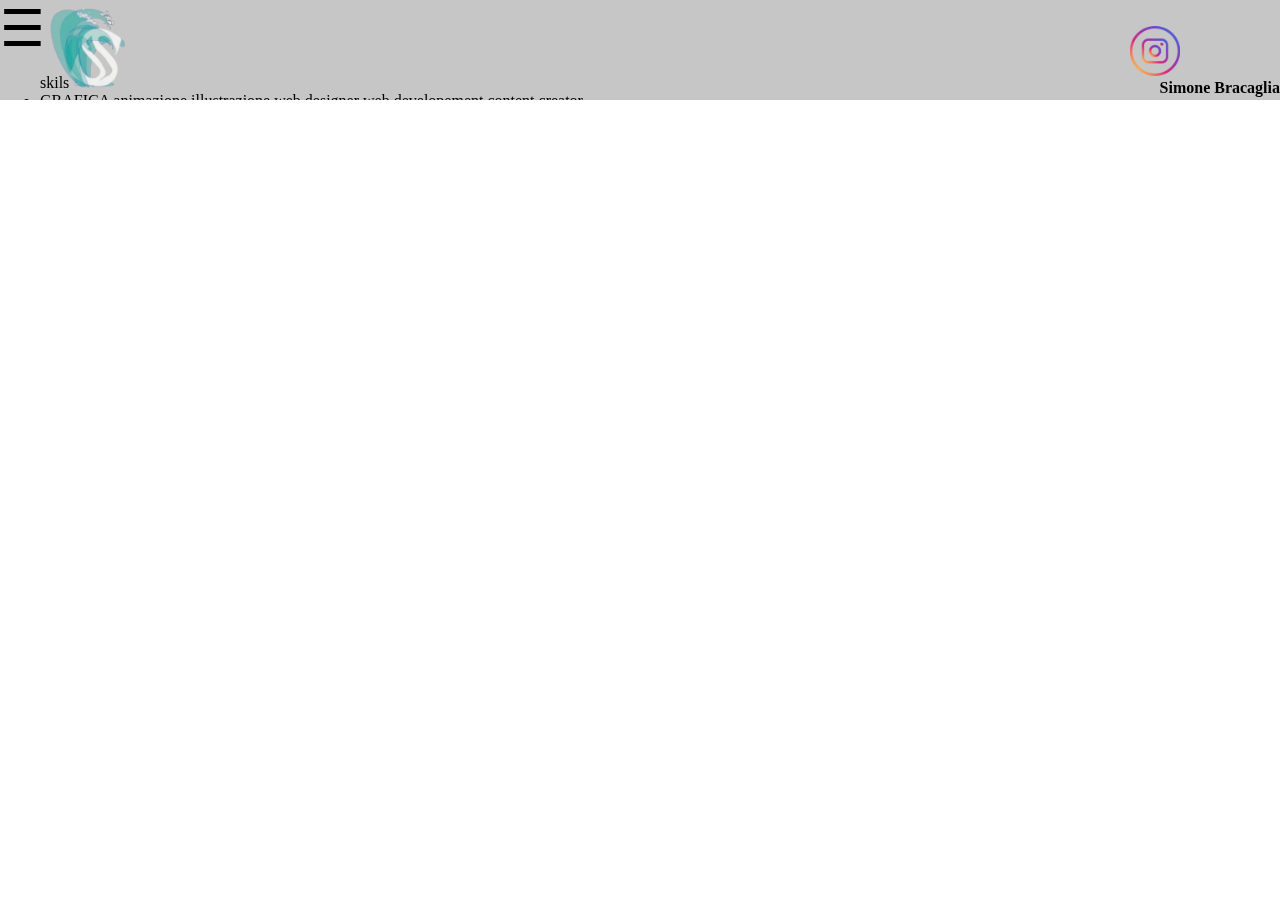
==== about.html @ 5e30d444 "video" ====
<!DOCTYPE html>
<html lang="it">
<head>
  <meta charset="UTF-8">
  <meta name="viewport" content="width=device-width, initial-scale=1.0">
  <title>Simone Bracaglia</title>
  <link rel="stylesheet" href="style.css">
</head>

<body>
	 

	
	

	
             
		 

		<div  class="header" >
		
	
			<div id="myNav" class="overlay">
				<a href="javascript:void(0)" class="closebtn" onclick="closeNav()">&times;</a>
				<div class="overlay-content">
				  <a href="about">About</a>
				  <a href="#">Services</a>
				  <a href="#">Clients</a>
				  <a href="#">Contact</a>
				</div>
			  </div>
	
			<div><span style="font-size:50px;cursor:pointer" onclick="openNav()">&#9776;</span>
				<a href="INDEX.HTML" style="top: 8px;position: absolute;">
					<img id="logo" src="logo simone bianco.png"alt="simone" width="80" height="80">
				</a>
			</div>
				 
			<div class="simone"><h4>Simone Bracaglia</h4></div>

			<div class="instagram"> 
			<a href class="https://www.instagram.com/simone_bracaglia.95/" target="_blank" rel="noopener "><img src="instagram-logo-icon-social-media-icon-free-png.png" width="50" height="50"></a>
		
		
		</div>
	
<div>
<ul>skils
	<li>GRAFICA
		animazione 
		 illustrazione 
		web designer 
	   web developement 
	   content creator </li>
</ul>
</div>








	<!-- 
	div1 = div left = trattini e logo  width 34% position: float
	div2 = div centrale = nome pagina  width 33% -> centrale 
	div3 = div right = loghi con link FB insta ecc width 33% -> position right
	-->
	
		
		
		
	
		<h5>social</h5>
	
	</div>
---- style.css ----
body {padding: 0%; margin: 0%; background-color: rgba(255, 255, 255, 0) ;font-family: 'Gill Sans', 'Gill Sans MT', 'Calibri', 'Trebuchet MS', 'sans-serif'; }


 
    .header{ position: fixed; background-color: rgba(6, 6, 6, 0.228); z-index: 20;width: 100%;overflow:hidden;height: 100px; overflow-wrap: normal;}

     
 
  
 /* The Overlay (background) */
.overlay {
    /* Height & width depends on how you want to reveal the overlay (see JS below) */   
    height: 100%;
    width: 0;
    position: fixed; /* Stay in place */
    z-index: 1; /* Sit on top */
    left: 0;
    top: 0;
    background-color: rgb(0, 0, 0); /* Black fallback color */
    background-color: rgba(0,0,0, 0.9); /* Black w/opacity */
    overflow-x: hidden; /* Disable horizontal scroll */
    transition: 0.5s; /* 0.5 second transition effect to slide in or slide down the overlay (height or width, depending on reveal) */
  }
  
  /* Position the content inside the overlay */
  .overlay-content {
    position: relative;
    top: 25%; /* 25% from the top */
    width: 100%; /* 100% width */
    text-align: center; /* Centered text/links */
    margin-top: 30px; /* 30px top margin to avoid conflict with the close button on smaller screens */
  }
  
  /* The navigation links inside the overlay */
  .overlay a {
    padding: 8px;
    text-decoration: none;
    font-size: 36px;
    color: #818181;
    display: block; /* Display block instead of inline */
    transition: 0.3s; /* Transition effects on hover (color) */
  }
  
  /* When you mouse over the navigation links, change their color */
  .overlay a:hover, .overlay a:focus {
	color: #f1f1f1;
  }
  
  /* Position the close button (top right corner) */
.overlay .closebtn {
  position: absolute;
  top: 70px;
  right: 45px;
  font-size: 60px;
  background-color:#2c2a2a84;
}
  
  /* When the height of the screen is less than 450 pixels, change the font-size of the links and position the close button again, so they don't overlap */
  @media screen and (max-height: 450px) {
    .overlay a {font-size: 20px}
    .overlay .closebtn {
      font-size: 40px;
      top: 15px;
      right: 100px;
    }
  }

  .open{ margin-left: 150px;}



    
   
     
  
  .wrapper1{ 
      max-width: 1800px;
      background-color: #000000db;
      min-height: 500px;
      margin: 100px auto;
      padding: 50px;
       
  }
  .wrapper2 {  
    background-color: #555353;
    padding: 100px;
    text-align: center;
    color: #001858;
    font-size: 30px;
    
}

.wrapper3{max-width: 1800px;
  background-color: #000000db;
  min-height: 500px;
  margin: 100px auto;
  padding: 50px;
   }

     h4{ margin-left: 100px; text-decoration: #e60808;float: right;}
     h5{ float: right;position: relative;}
     .h5{ position:absolute; right: 100px; bottom: 20px;}

     .instagram{ float: right;position:relative}
     .instagram{ position: absolute;
       
      right: 100px; bottom: 20px;}
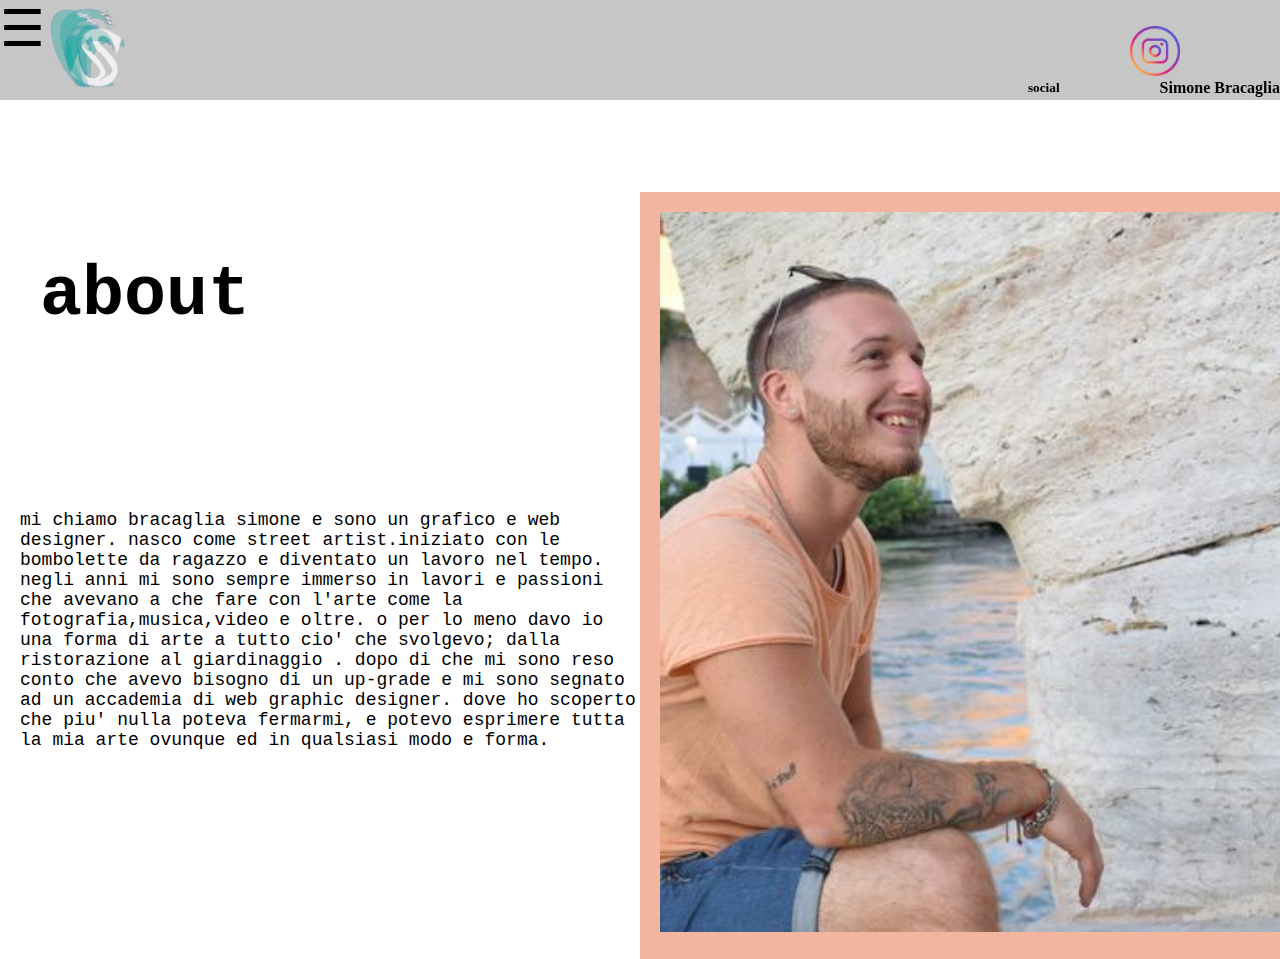
==== commit efcf5aae: "s" ====
--- a/about.html
+++ b/about.html
@@ -5,64 +5,37 @@
   <meta name="viewport" content="width=device-width, initial-scale=1.0">
   <title>Simone Bracaglia</title>
   <link rel="stylesheet" href="style.css">
-</head>
 
-<body>
-	 
-
-	
-	
-
-	
-             
-		 
-
-		<div  class="header" >
+  <div class="header" >
 		
 	
-			<div id="myNav" class="overlay">
-				<a href="javascript:void(0)" class="closebtn" onclick="closeNav()">&times;</a>
-				<div class="overlay-content">
-				  <a href="about">About</a>
-				  <a href="#">Services</a>
-				  <a href="#">Clients</a>
-				  <a href="#">Contact</a>
-				</div>
-			  </div>
-	
-			<div><span style="font-size:50px;cursor:pointer" onclick="openNav()">&#9776;</span>
-				<a href="INDEX.HTML" style="top: 8px;position: absolute;">
-					<img id="logo" src="logo simone bianco.png"alt="simone" width="80" height="80">
-				</a>
-			</div>
-				 
-			<div class="simone"><h4>Simone Bracaglia</h4></div>
+	<div id="myNav" class="overlay">
+		<a href="javascript:void(0)" class="closebtn" onclick="closeNav()">&times;</a>
+		<div class="overlay-content">
+		  <a href="about">About</a>
+		  <a href="#">Services</a>
+		  <a href="#">Clients</a>
+		  <a href="#">Contact</a>
+		</div>
+	  </div>
 
-			<div class="instagram"> 
-			<a href class="https://www.instagram.com/simone_bracaglia.95/" target="_blank" rel="noopener "><img src="instagram-logo-icon-social-media-icon-free-png.png" width="50" height="50"></a>
-		
-		
-		</div>
-	
-<div>
-<ul>skils
-	<li>GRAFICA
-		animazione 
-		 illustrazione 
-		web designer 
-	   web developement 
-	   content creator </li>
-</ul>
+	<div><span style="font-size:50px;cursor:pointer" onclick="openNav()">&#9776;</span>
+		<a href="INDEX.HTML" style="top: 8px;position: absolute;">
+			<img id="logo" src="logo simone bianco.png"alt="simone" width="80" height="80">
+		</a>
+	</div>
+		 
+	<div class="simone"><h4>Simone Bracaglia</h4></div>
+
+	<div class="instagram"> 
+	<a href class="https://www.instagram.com/simone_bracaglia.95/" target="_blank" rel="noopener "><img src="instagram-logo-icon-social-media-icon-free-png.png" width="50" height="50"></a>
+
+
 </div>
 
-
-
-
-
-
-
-
-	<!-- 
+</head>
+<body> 
+<!-- 
 	div1 = div left = trattini e logo  width 34% position: float
 	div2 = div centrale = nome pagina  width 33% -> centrale 
 	div3 = div right = loghi con link FB insta ecc width 33% -> position right
@@ -72,6 +45,48 @@
 		
 		
 	
-		<h5>social</h5>
+	<h5>social</h5>
 	
-	</div>+</div>
+
+
+	<h1 class="about"> about</h1>
+	<p class="competenze">
+		 mi chiamo bracaglia simone e sono un grafico e web designer. nasco come street artist.iniziato con le 
+		 bombolette da ragazzo e diventato un lavoro nel tempo. negli anni mi sono sempre immerso in lavori e passioni che 
+		 avevano a che fare con l'arte come  la fotografia,musica,video e oltre.  o per lo meno davo io una forma di arte a tutto cio' che svolgevo; dalla ristorazione al giardinaggio . dopo di che mi sono reso conto che avevo 
+		 bisogno di un up-grade e mi sono segnato ad un accademia di web graphic designer. dove ho scoperto che piu'
+		 nulla poteva fermarmi, e potevo esprimere tutta la mia arte ovunque ed in qualsiasi modo e forma.  
+		 </p>
+	
+ 
+		 <div class="fotoabout">
+			<div class="card2">
+			   <img src="foto mia 1.jpeg" width="720" height="60%" alt=""> 
+			</div>
+		  </div>
+	
+		
+	 
+
+	
+	
+
+	
+
+		
+
+
+		
+	
+</body>
+
+
+
+
+
+
+
+	
+
+	--- a/style.css
+++ b/style.css
@@ -106,4 +106,24 @@
        
       right: 100px; bottom: 20px;}
 
-      +
+      /*-----/* about*/ 
+
+      .about{ font-size: 70px; text-align: center;  font-family:'Courier New', Courier, monospace}
+      .about{ float:left  }
+      .about{margin-right: 50%; margin-left: 40px;} 
+      .about{ margin-top: 20%;}
+      
+      
+      .competenze{ margin-top: 10%;float: left; margin-right: 50%;margin-left: 20px; font-size: large; font-size: 20; font-family:'Courier New', Courier, monospace }
+
+      
+
+      .about.html{background-color: #e6080836;}
+
+      .fotoabout{ 
+        padding: 20px;
+        text-align: center;
+        background-color:rgba(228, 107, 63, 0.497);
+        font-size: 30px;}
+        .fotoabout{position: absolute;margin-left: 50%;margin-top: 15%;  }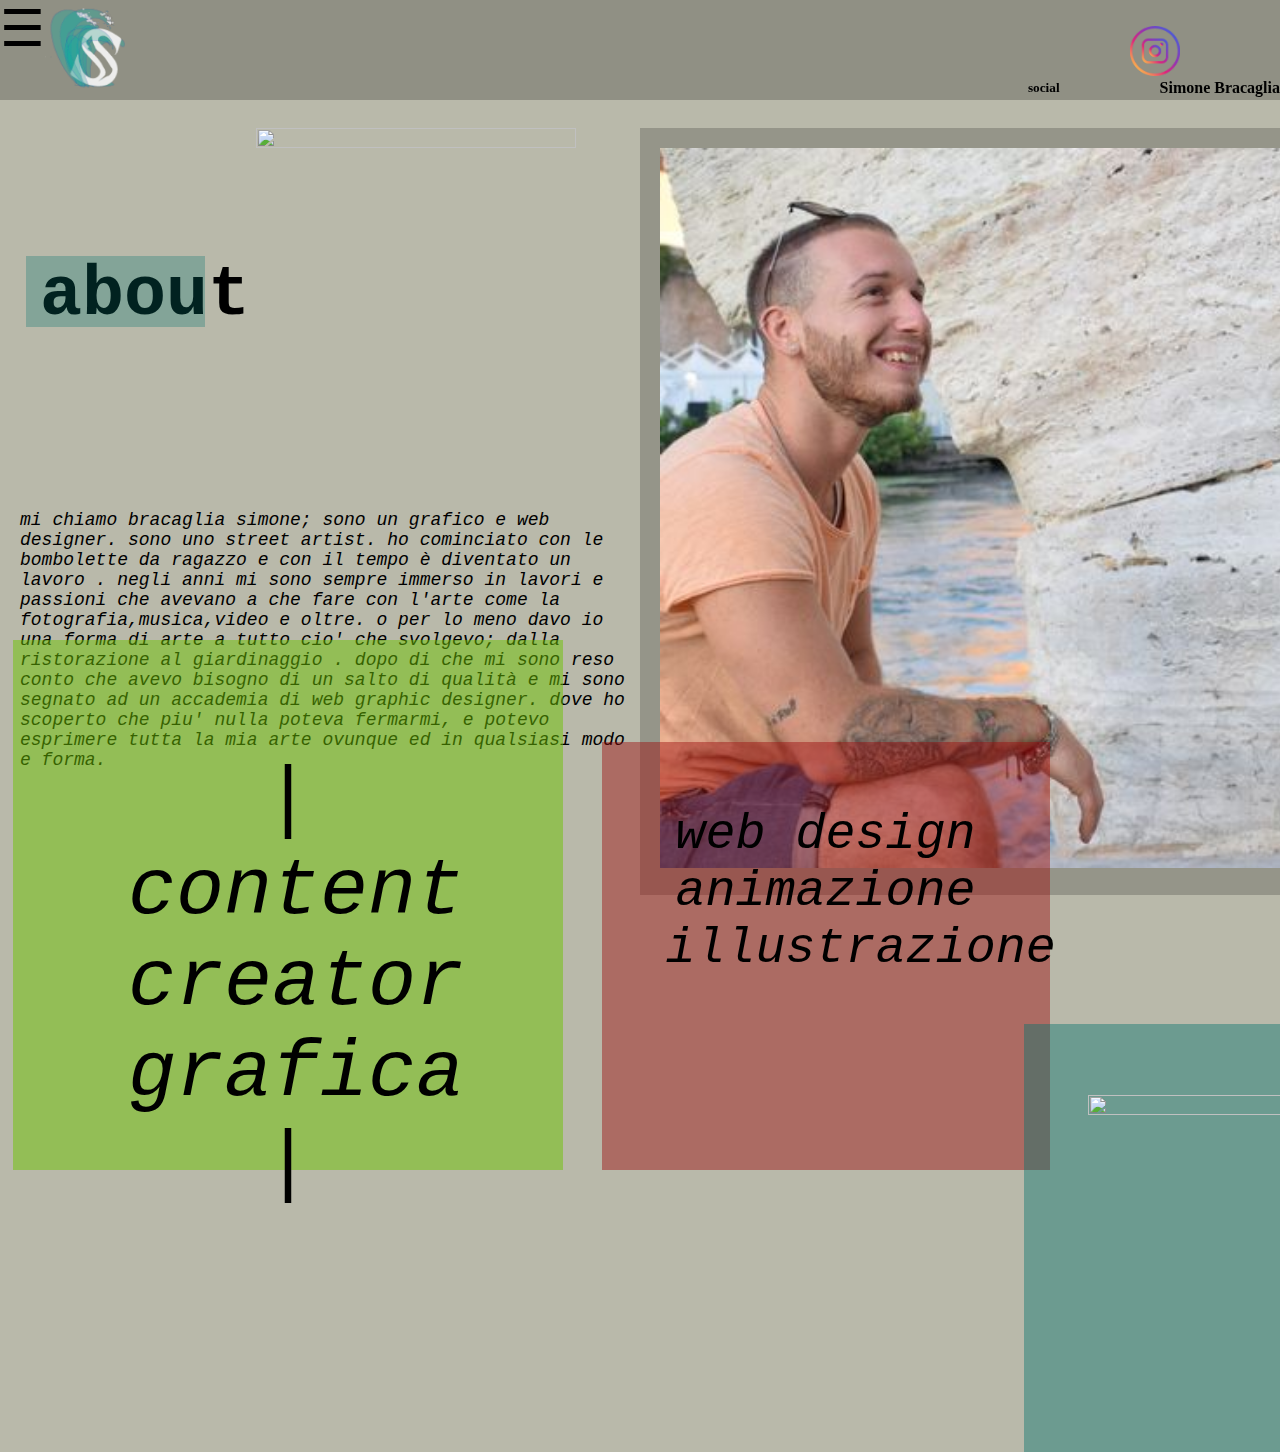
==== commit 50d8c01e: "e" ====
--- a/about.html
+++ b/about.html
@@ -34,7 +34,8 @@
 </div>
 
 </head>
-<body> 
+<body style="background-color: rgba(72, 71, 32, 0.381);" > 
+	
 <!-- 
 	div1 = div left = trattini e logo  width 34% position: float
 	div2 = div centrale = nome pagina  width 33% -> centrale 
@@ -50,13 +51,15 @@
 </div>
 
 
+
 	<h1 class="about"> about</h1>
+	
 	<p class="competenze">
-		 mi chiamo bracaglia simone e sono un grafico e web designer. nasco come street artist.iniziato con le 
-		 bombolette da ragazzo e diventato un lavoro nel tempo. negli anni mi sono sempre immerso in lavori e passioni che 
+		 <em>mi chiamo bracaglia simone; sono un grafico e web designer. sono uno  street artist. ho cominciato con le 
+		 bombolette da ragazzo e con il tempo è diventato un lavoro . negli anni mi sono sempre immerso in lavori e passioni che 
 		 avevano a che fare con l'arte come  la fotografia,musica,video e oltre.  o per lo meno davo io una forma di arte a tutto cio' che svolgevo; dalla ristorazione al giardinaggio . dopo di che mi sono reso conto che avevo 
-		 bisogno di un up-grade e mi sono segnato ad un accademia di web graphic designer. dove ho scoperto che piu'
-		 nulla poteva fermarmi, e potevo esprimere tutta la mia arte ovunque ed in qualsiasi modo e forma.  
+		 bisogno di un salto di qualità e mi sono segnato ad un accademia di web graphic designer. dove ho scoperto che piu'
+		 nulla poteva fermarmi, e potevo esprimere tutta la mia arte ovunque ed in qualsiasi modo e forma. </em> 
 		 </p>
 	
  
@@ -65,6 +68,54 @@
 			   <img src="foto mia 1.jpeg" width="720" height="60%" alt=""> 
 			</div>
 		  </div>
+		  
+		  <div class="fotoabout2">
+			<div class="card2">
+
+				<em>|
+					
+				</em>
+			   <em>content creator  <br>
+				grafica <br>
+
+				     |
+			
+				
+				
+			   </em>
+			</div>
+		  </div>
+
+		  <div class="fotoabout3">
+			<div class="card2">
+			<em>web design  <br>
+				animazione <br>
+				illustrazione <br> 
+			</em>
+		
+			</div>
+		  </div>
+
+		  <div class="fotoabout4">
+			<div class="card2">
+			   <img src="foto pennello verde.jpg " width="100%" height="80%" alt=""> 
+			</div>
+		  </div>
+
+		  <div class="fotoabout5">
+			<div class="card2">
+			   <img src="foto roma filtro.jpg " width="720" height="200%" alt=""> 
+			</div>
+		  </div>
+
+		  <div class="fotoabout6">
+			<div class="card2">
+			   <img src=" " width="720" height="100%" alt=""> 
+			</div>
+		  </div>
+          
+		  
+		  
 	
 		
 	 
--- a/style.css
+++ b/style.css
@@ -1,5 +1,6 @@
-body {padding: 0%; margin: 0%; background-color: rgba(255, 255, 255, 0) ;font-family: 'Gill Sans', 'Gill Sans MT', 'Calibri', 'Trebuchet MS', 'sans-serif'; }
+body {padding: 0%; margin: 0%;   ;font-family: 'Gill Sans', 'Gill Sans MT', 'Calibri', 'Trebuchet MS', 'sans-serif'; }
 
+ 
 
  
     .header{ position: fixed; background-color: rgba(6, 6, 6, 0.228); z-index: 20;width: 100%;overflow:hidden;height: 100px; overflow-wrap: normal;}
@@ -68,25 +69,16 @@
   .open{ margin-left: 150px;}
 
 
-
+.presentazione{text-align: center;}
     
    
      
-  
-  .wrapper1{ 
-      max-width: 1800px;
-      background-color: #000000db;
-      min-height: 500px;
-      margin: 100px auto;
-      padding: 50px;
-       
-  }
+   
   .wrapper2 {  
-    background-color: #555353;
-    padding: 100px;
-    text-align: center;
-    color: #001858;
-    font-size: 30px;
+    background-color: #55535394;
+    
+   
+    
     
 }
 
@@ -109,21 +101,70 @@
 
       /*-----/* about*/ 
 
+      
+
       .about{ font-size: 70px; text-align: center;  font-family:'Courier New', Courier, monospace}
       .about{ float:left  }
       .about{margin-right: 50%; margin-left: 40px;} 
       .about{ margin-top: 20%;}
       
       
-      .competenze{ margin-top: 10%;float: left; margin-right: 50%;margin-left: 20px; font-size: large; font-size: 20; font-family:'Courier New', Courier, monospace }
+      .competenze{ margin-top: 10%;float: left; margin-right: 50%;margin-left: 20px; font-size: large; font-size: 50; font-family:'Courier New', Courier, monospace  }
 
       
 
-      .about.html{background-color: #e6080836;}
+      
 
       .fotoabout{ 
         padding: 20px;
         text-align: center;
-        background-color:rgba(228, 107, 63, 0.497);
+        background-color:rgba(0, 0, 0, 0.193);
         font-size: 30px;}
-        .fotoabout{position: absolute;margin-left: 50%;margin-top: 15%;  }+        .fotoabout{position: absolute;margin-left: 50%;margin-top: 10%;  }
+
+        .fotoabout2{background-color: #001858;padding: 20px;
+          text-align:center;
+          background-color:rgba(108, 194, 3, 0.497);
+          font-size: 80px;position: absolute;margin-left: 1%;margin-top: 50%;padding: 9%;height: 300px;width: 25%; font-family:    monospace }
+
+          .fotoabout3{background-color: #001858;padding: 20px;
+            text-align: center;
+            background-color:rgba(156, 12, 12, 0.447);
+            font-size: 50px;position: absolute;margin-left: 47%;margin-top: 58%;padding: 5%;height: 300px;width: 25%; font-family:   monospace }
+
+            .fotoabout4{ 
+               
+              
+              position: absolute;margin-left: 15%;padding: 5%;height: 300px;width: 25%; margin-top: 5%; }
+
+              .fotoabout5{background-color: #001858;padding: 20px;
+                text-align: center;
+                background-color:rgba(5, 115, 110, 0.429);
+                font-size: 30px;position: absolute;margin-left: 80%;margin-top: 80%;padding: 5%;height: 300px;width: 25%; }
+
+                .fotoabout6{background-color: #001858;padding: 20px;
+                  text-align: center;
+                  background-color:rgba(5, 115, 110, 0.295);
+                  font-size: 30px;position: absolute; padding: 2%;height: 20px;width: 10%; margin-top: 20%; margin-left: 2%; }
+                  
+                  .color{background-color:rgba(0,0,0, 0.9) ;}
+                   .graffabout{position: fixed; margin-top: 20px; }
+
+                  
+                  /*-----/* lavori */ 
+                  .gheisha{ float: left; }
+                  .cascata{float: right; margin-top: 1%; }
+                   
+                  .pappagalli{margin-left: 50%;}
+
+                  .brand{text-align: center; background-color:white;}
+                  .animazione{text-align: center; background-color:white;}
+                  .postscape{margin-left: 50%; float: right;margin-bottom: 100px;}
+                  .tshert{float: right;}
+                  .muertos{position: absolute; margin-bottom: 100px;}
+                  .lola{position: absolute;float: right; margin-left: 50%;}
+
+                  
+
+                  
+
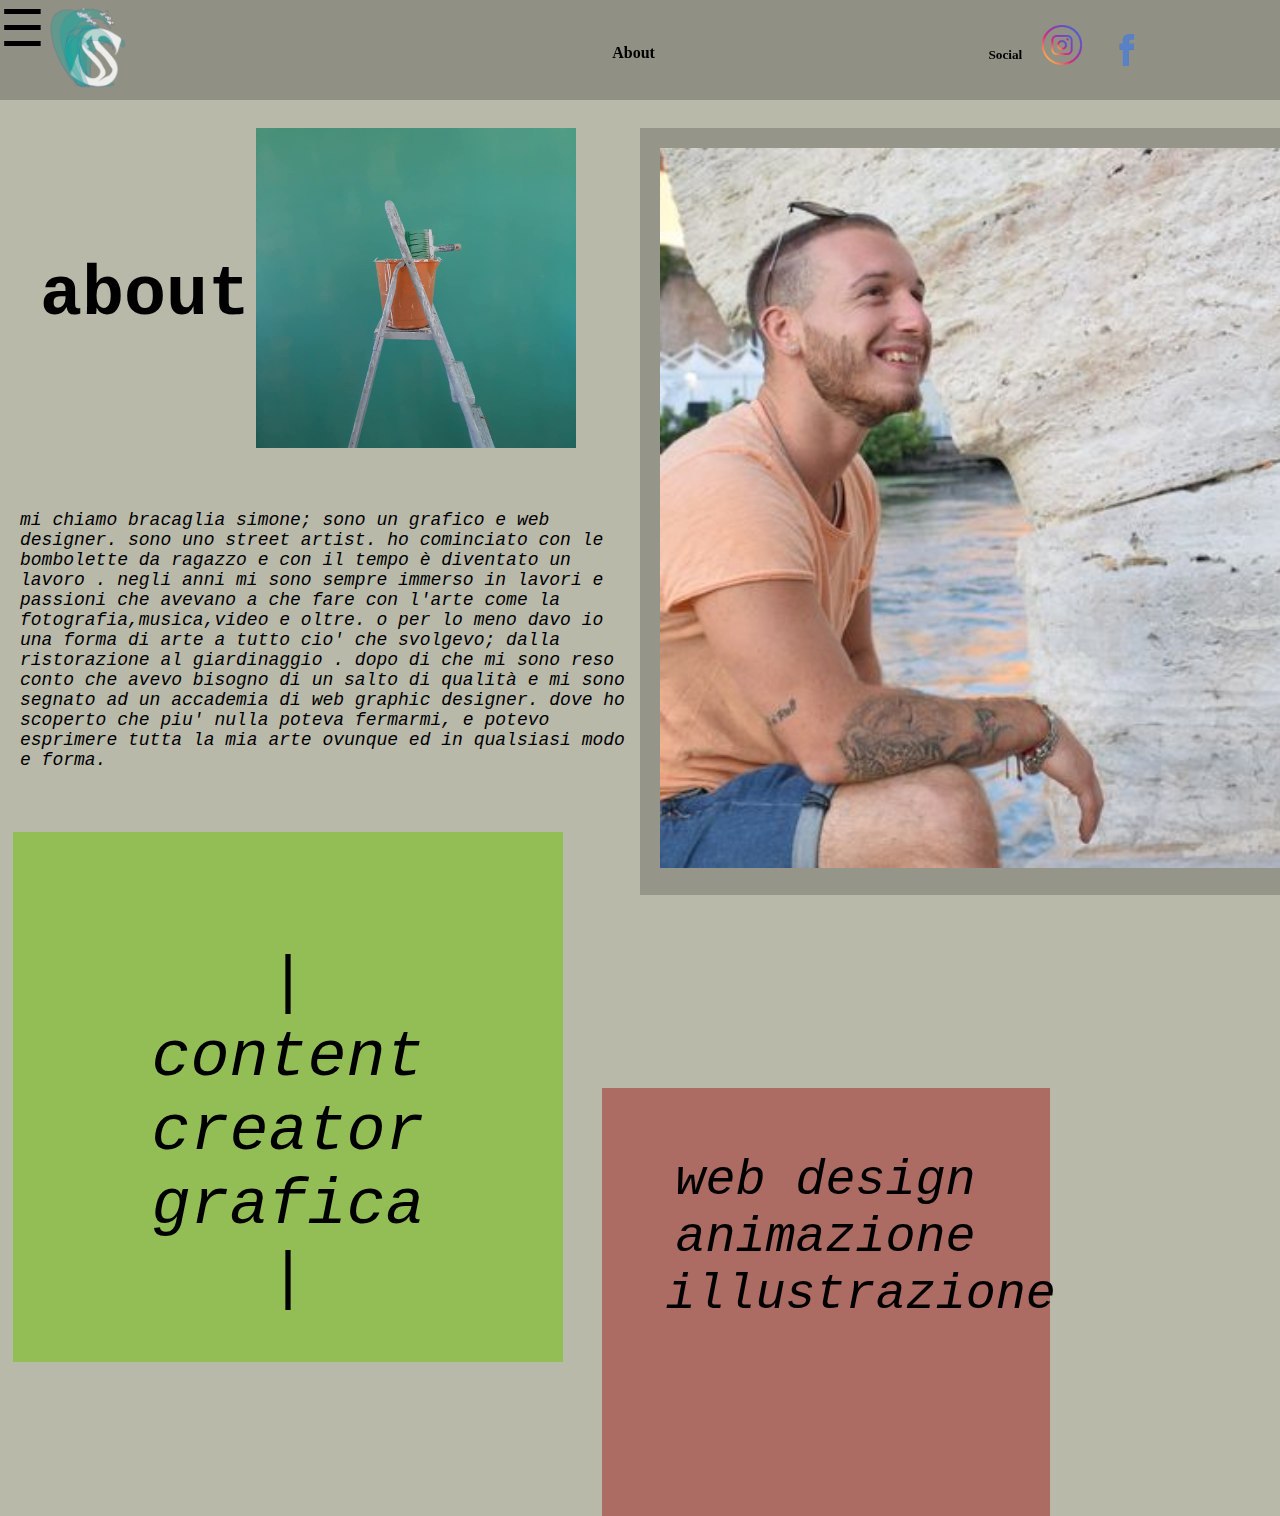
==== commit 261e4bed: "roba" ====
--- a/about.html
+++ b/about.html
@@ -3,54 +3,51 @@
 <head>
   <meta charset="UTF-8">
   <meta name="viewport" content="width=device-width, initial-scale=1.0">
-  <title>Simone Bracaglia</title>
+  <title>About</title>
   <link rel="stylesheet" href="style.css">
 
-  <div class="header" >
-		
+</head>
+<body style="background-color: rgba(72, 71, 32, 0.381);" > 
 	
 	<div id="myNav" class="overlay">
 		<a href="javascript:void(0)" class="closebtn" onclick="closeNav()">&times;</a>
 		<div class="overlay-content">
-		  <a href="about">About</a>
-		  <a href="#">Services</a>
-		  <a href="#">Clients</a>
-		  <a href="#">Contact</a>
+		  <a href="about.html">About</a>
+		  <a href="lavori.html">Lavori</a>
+		  <a href="contact.html">Contact</a>
 		</div>
-	  </div>
+	</div>
+	
+	<div  class="header" >
+		<div style="float: left;width: 33%;">
+			<span style="font-size:50px;cursor:pointer" onclick="openNav()">&#9776;</span>
+			<a href="INDEX.HTML" style="top: 8px;position: absolute;">
+				<img id="logo" src="logo simone bianco.png"alt="simone" width="80" height="80">
+			</a>
+		</div>
+				 
+		<div class="simone"><h4 id="title">About</h4></div>
 
-	<div><span style="font-size:50px;cursor:pointer" onclick="openNav()">&#9776;</span>
-		<a href="INDEX.HTML" style="top: 8px;position: absolute;">
-			<img id="logo" src="logo simone bianco.png"alt="simone" width="80" height="80">
-		</a>
+		<div class="instagram"> 
+			<h5 style="margin-left: 33%;float: left;">Social</h5>
+			<a href="https://www.instagram.com/simone_bracaglia.95/" target="_blank" class="link_social">
+				<img src="instagram-logo-icon-social-media-icon-free-png.png" width="40" height="40">
+			</a>
+			<a href="https://www.facebook.com/profile.php?id=100080369841673" target="_blank" class="link_social">
+				<img src="facebook-logo-icon-design-vector-png_124139.png" width="50" height="50">
+			</a>
+		</div>
+
 	</div>
-		 
-	<div class="simone"><h4>Simone Bracaglia</h4></div>
+	<script>
+	function openNav() {
+	  document.getElementById("myNav").style.width = "100%";
+	}
 
-	<div class="instagram"> 
-	<a href class="https://www.instagram.com/simone_bracaglia.95/" target="_blank" rel="noopener "><img src="instagram-logo-icon-social-media-icon-free-png.png" width="50" height="50"></a>
-
-
-</div>
-
-</head>
-<body style="background-color: rgba(72, 71, 32, 0.381);" > 
-	
-<!-- 
-	div1 = div left = trattini e logo  width 34% position: float
-	div2 = div centrale = nome pagina  width 33% -> centrale 
-	div3 = div right = loghi con link FB insta ecc width 33% -> position right
-	-->
-	
-		
-		
-		
-	
-	<h5>social</h5>
-	
-</div>
-
-
+	function closeNav() {
+	  document.getElementById("myNav").style.width = "0%";
+	}
+	</script>
 
 	<h1 class="about"> about</h1>
 	
@@ -60,28 +57,22 @@
 		 avevano a che fare con l'arte come  la fotografia,musica,video e oltre.  o per lo meno davo io una forma di arte a tutto cio' che svolgevo; dalla ristorazione al giardinaggio . dopo di che mi sono reso conto che avevo 
 		 bisogno di un salto di qualità e mi sono segnato ad un accademia di web graphic designer. dove ho scoperto che piu'
 		 nulla poteva fermarmi, e potevo esprimere tutta la mia arte ovunque ed in qualsiasi modo e forma. </em> 
-		 </p>
+	</p>
 	
  
-		 <div class="fotoabout">
-			<div class="card2">
-			   <img src="foto mia 1.jpeg" width="720" height="60%" alt=""> 
-			</div>
-		  </div>
+	 <div class="fotoabout">
+		<div class="card2">
+		   <img src="foto mia 1.jpeg" width="720" height="60%" alt=""> 
+		</div>
+	 </div>
 		  
 		  <div class="fotoabout2">
 			<div class="card2">
 
-				<em>|
-					
-				</em>
-			   <em>content creator  <br>
+				<em>|<br>
+				content creator  <br>
 				grafica <br>
-
 				     |
-			
-				
-				
 			   </em>
 			</div>
 		  </div>
@@ -98,37 +89,9 @@
 
 		  <div class="fotoabout4">
 			<div class="card2">
-			   <img src="foto pennello verde.jpg " width="100%" height="80%" alt=""> 
+			   <img src="lavori/foto pennello verde.jpg " width="100%" height="80%" alt=""> 
 			</div>
-		  </div>
-
-		  <div class="fotoabout5">
-			<div class="card2">
-			   <img src="foto roma filtro.jpg " width="720" height="200%" alt=""> 
-			</div>
-		  </div>
-
-		  <div class="fotoabout6">
-			<div class="card2">
-			   <img src=" " width="720" height="100%" alt=""> 
-			</div>
-		  </div>
-          
-		  
-		  
-	
-		
-	 
-
-	
-	
-
-	
-
-		
-
-
-		
+		  </div>		
 	
 </body>
 
--- a/style.css
+++ b/style.css
@@ -89,15 +89,19 @@
   padding: 50px;
    }
 
-     h4{ margin-left: 100px; text-decoration: #e60808;float: right;}
-     h5{ float: right;position: relative;}
-     .h5{ position:absolute; right: 100px; bottom: 20px;}
+     h4{ text-decoration: #e60808;text-align: center;}
 
-     .instagram{ float: right;position:relative}
-     .instagram{ position: absolute;
-       
-      right: 100px; bottom: 20px;}
-
+     .simone{ float: left;width: 33%;margin-top: 23px;}
+     .instagram{ 
+				width: 34%;
+				float: left;
+				margin-top: 25px;
+				}
+				
+	.link_social {
+		float: left;
+		margin-left: 20px;
+	}
 
       /*-----/* about*/ 
 
@@ -125,12 +129,12 @@
         .fotoabout2{background-color: #001858;padding: 20px;
           text-align:center;
           background-color:rgba(108, 194, 3, 0.497);
-          font-size: 80px;position: absolute;margin-left: 1%;margin-top: 50%;padding: 9%;height: 300px;width: 25%; font-family:    monospace }
+          font-size: 65px;position: absolute;margin-left: 1%;margin-top: 65%;padding: 9%;height: 300px;width: 25%; font-family:    monospace }
 
           .fotoabout3{background-color: #001858;padding: 20px;
             text-align: center;
             background-color:rgba(156, 12, 12, 0.447);
-            font-size: 50px;position: absolute;margin-left: 47%;margin-top: 58%;padding: 5%;height: 300px;width: 25%; font-family:   monospace }
+            font-size: 50px;position: absolute;margin-left: 47%;margin-top: 85%;padding: 5%;height: 300px;width: 25%; font-family:   monospace }
 
             .fotoabout4{ 
                
